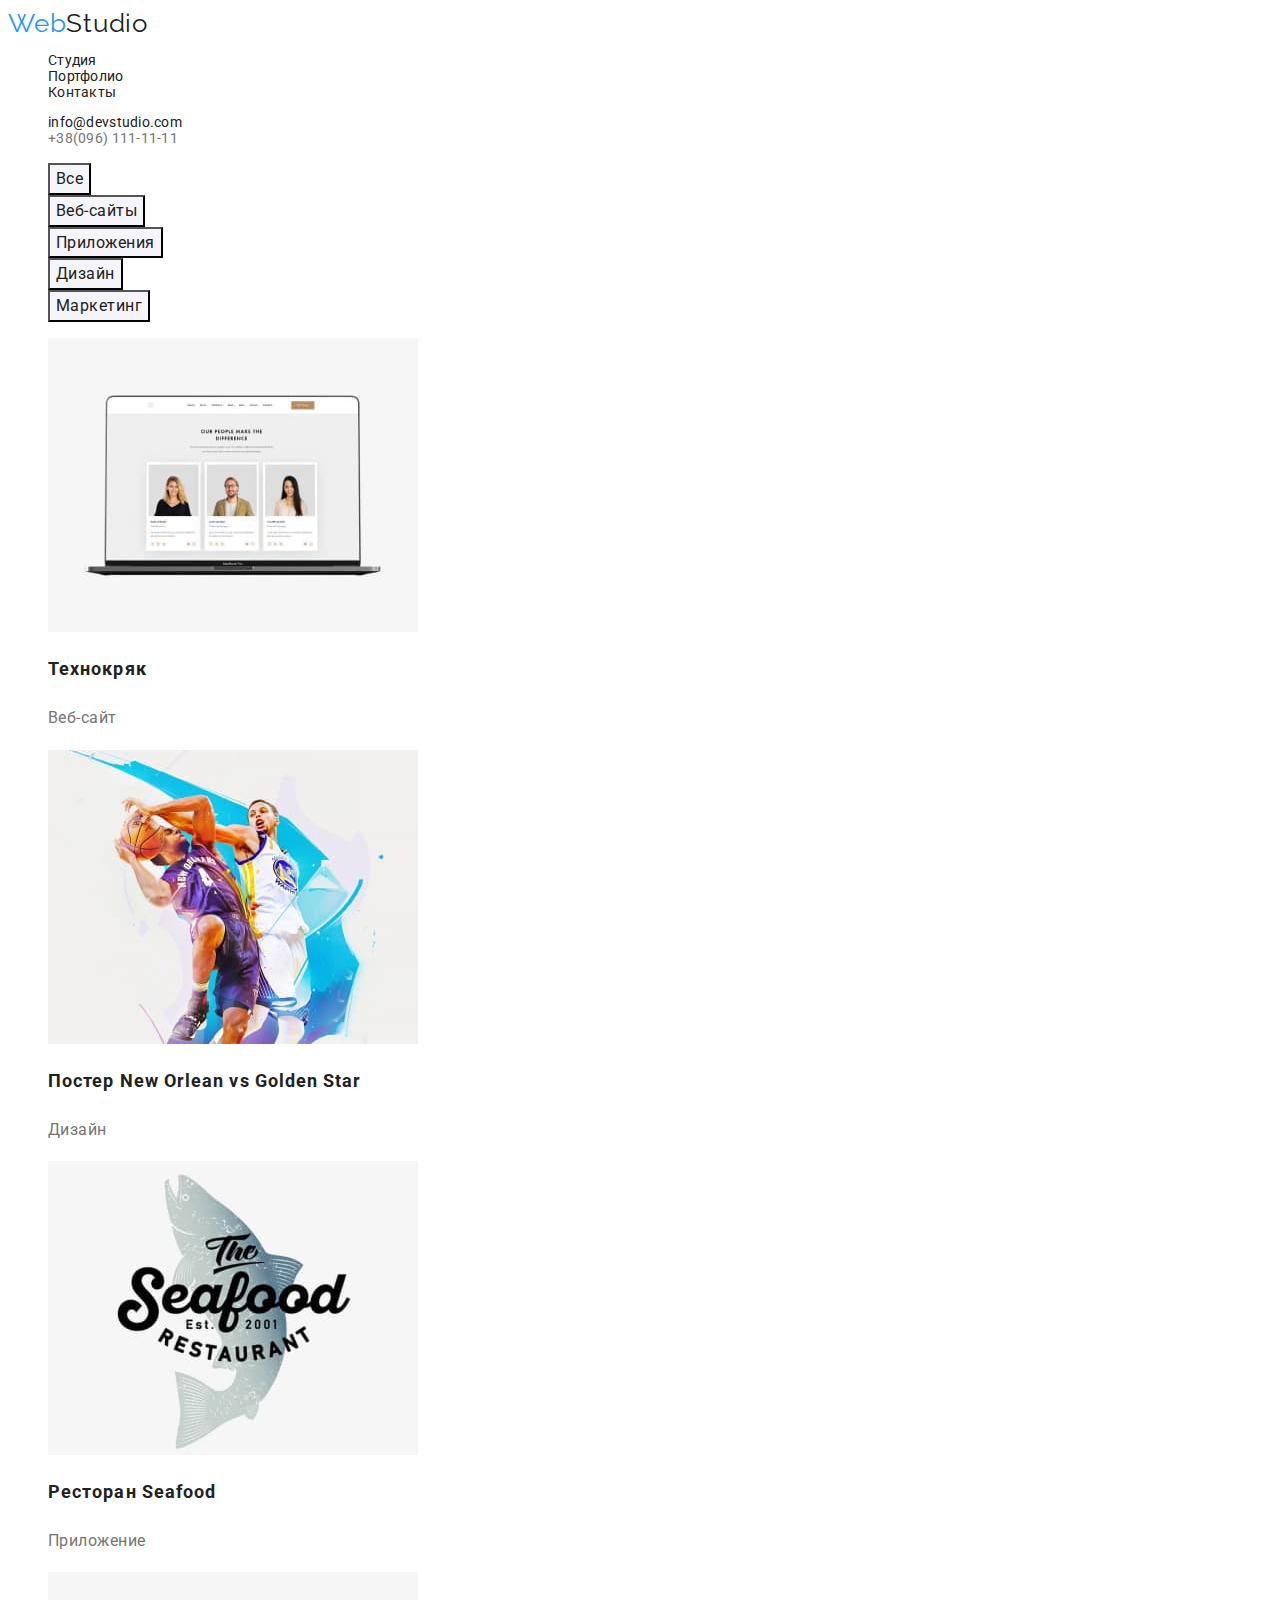
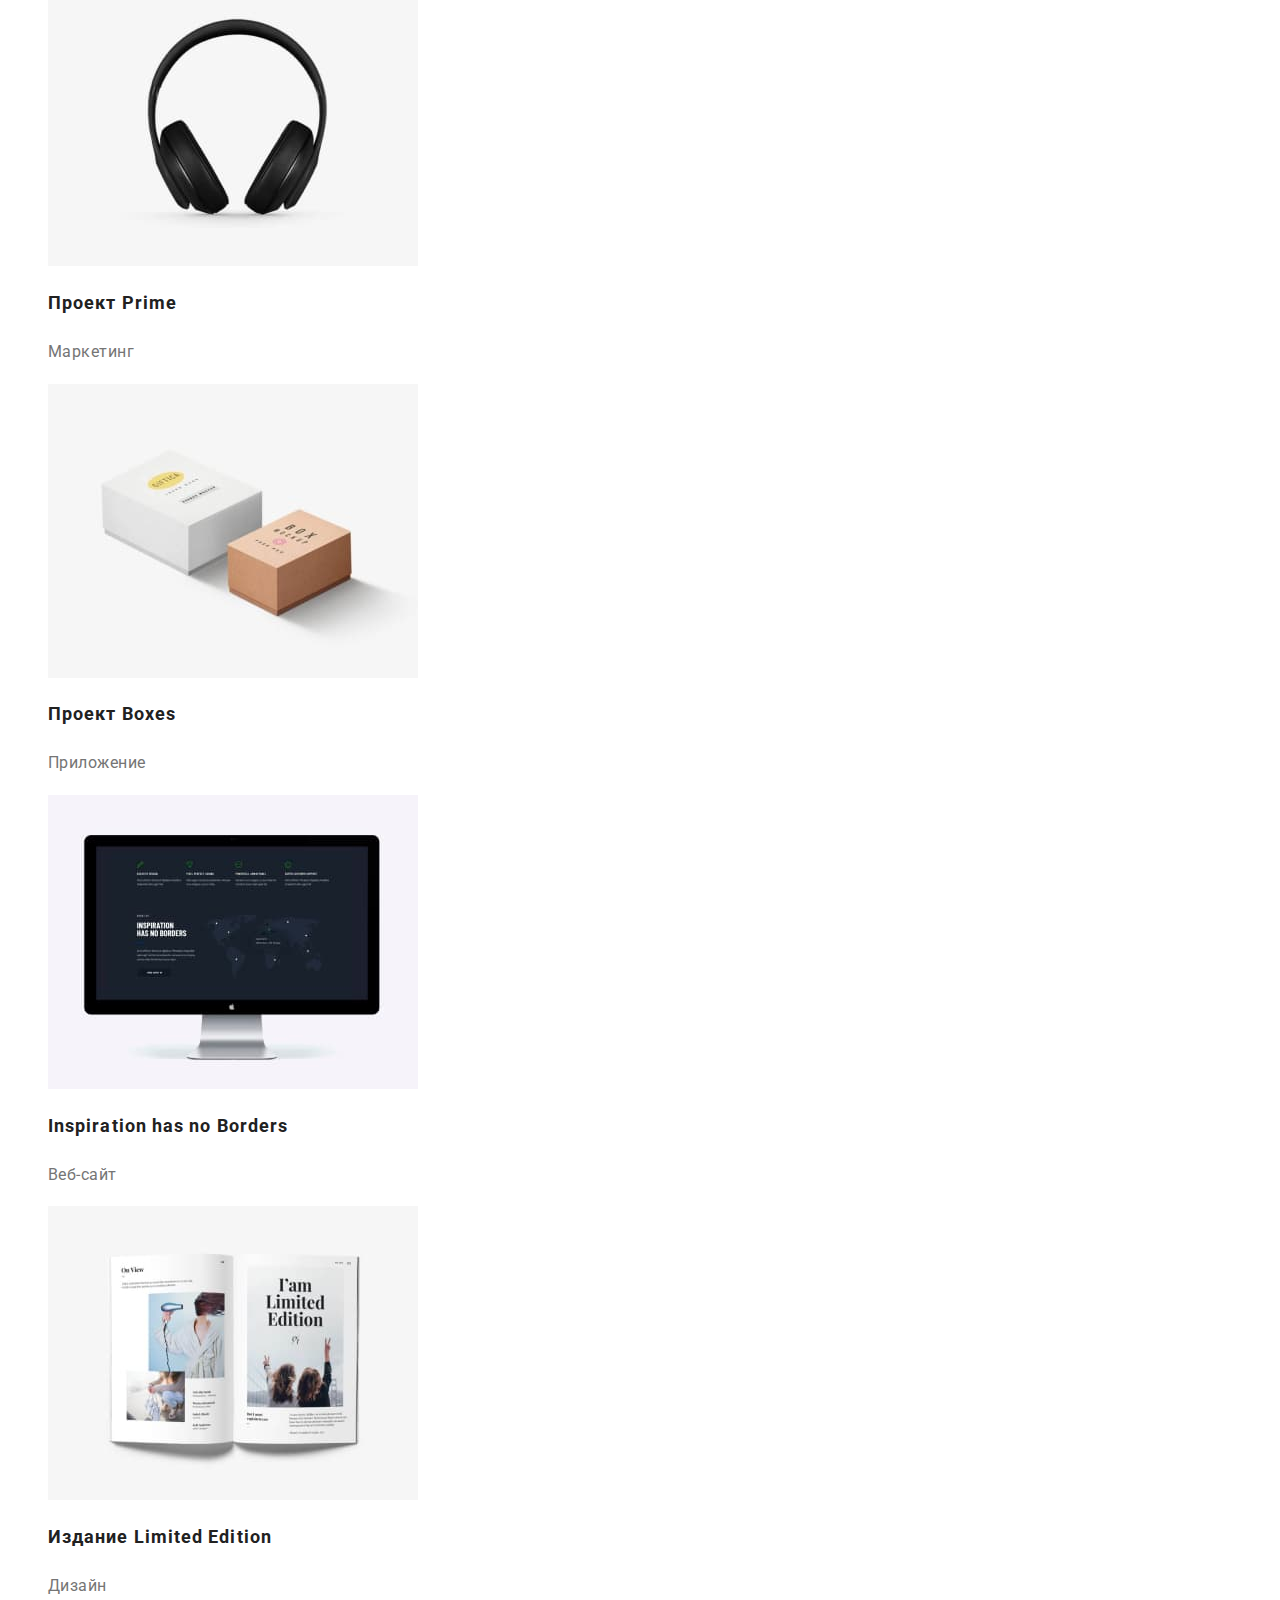
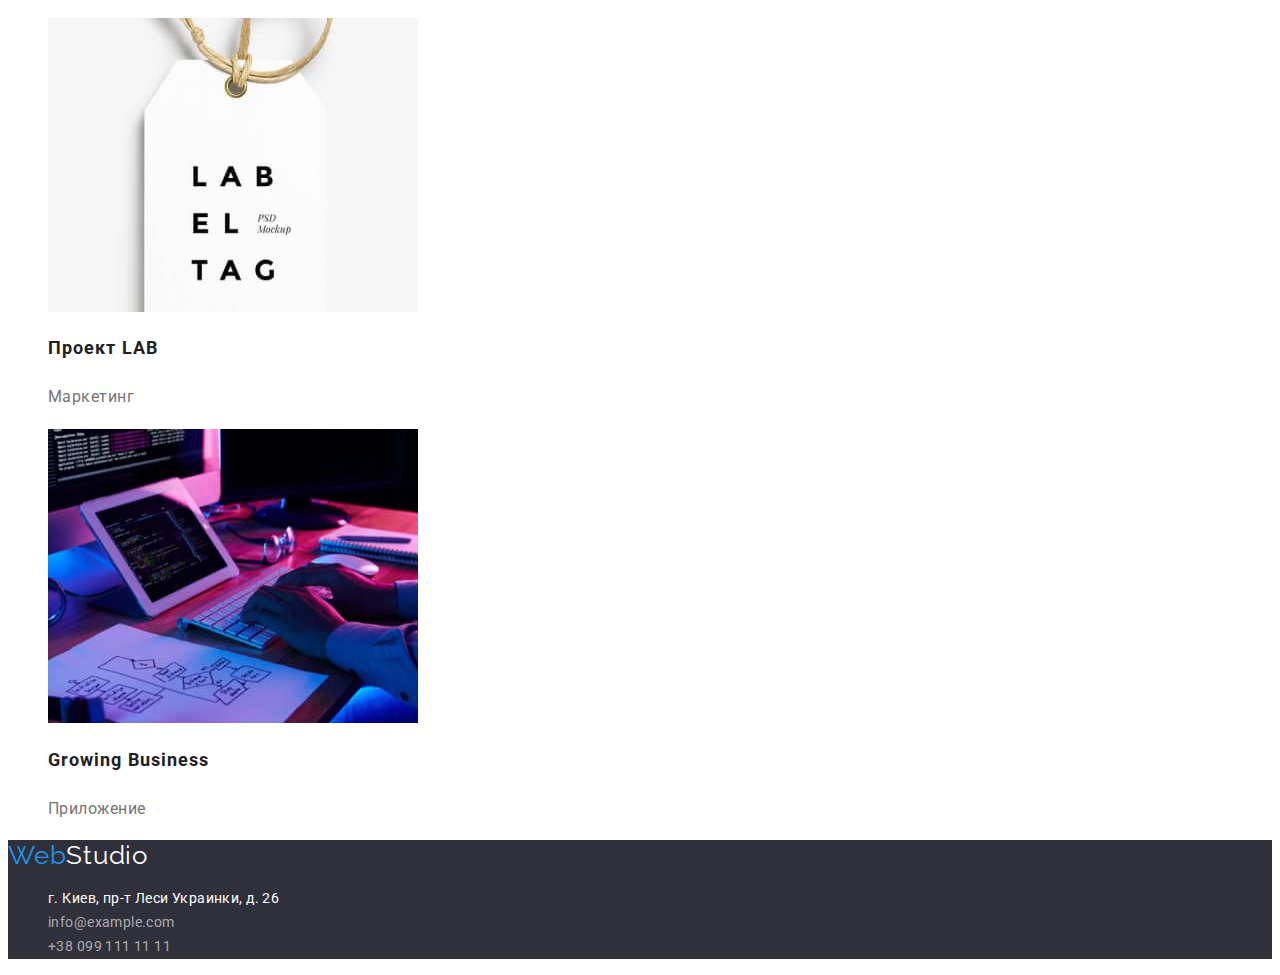
==== portfolio.html @ 8a054f88 "Add files via upload" ====
<!DOCTYPE html>
<html lang="ru">
<head>
    <meta charset="UTF-8">
    <meta http-equiv="X-UA-Compatible" content="IE=edge">
    <meta name="viewport" content="width=device-width, initial-scale=1.0">
    <title>Document</title>
    <link rel="preconnect" href="https://fonts.googleapis.com">
    <link rel="preconnect" href="https://fonts.gstatic.com" crossorigin>
    <link href="https://fonts.googleapis.com/css2?family=Raleway:wght@700&family=Roboto:wght@900&display=swap" rel="stylesheet">
    <link rel="stylesheet" href="./css/styles.css">
</head>
<body>
    <!--header-->
    <header class="page-header">
        <nav class="navigation">
            <a href="https://www.webstudio.kiev.ua/" class="logo"><span class="slogan">Web</span><span class="header-slogan">Studio</span>
            </a>
            <ul class="site-nav list">
                <li><a href="./index.html" class="list">Студия</a></li>
                <li><a href="./portfolio.html" class="list">Портфолио</a></li>
                <li><a href="" class="list">Контакты</a></li>
            </ul>
            <ul class="auth-nav list">
                <li><a href="mailto:info@devstudio.com" class="list">info@devstudio.com</a></li>
                <li><a href="tel:+380961111111" class="widget__link">+38(096) 111-11-11</a></li>
            </ul>
        </nav>
    </header>
    <!--button-->
    <main>
        <section>
            <h1 class="section-button-title">Кнопки</h1>
            <ul class="button-list">
                <li><button class="button-item" type="button"><span class="main-button-desc">Все</span></button></li>
                <li><button class="button-item" type="button"><span class="main-button-desc">Веб-сайты</span></button></li>
                <li><button class="button-item" type="button"><span class="main-button-desc">Приложения</span></button></li>
                <li><button class="button-item" type="button"><span class="main-button-desc">Дизайн</span></button></li>
                <li><button class="button-item" type="button"><span class="main-button-desc">Маркетинг</span></button></li>
            </ul>
        <!--img-->
            <ul class="section-img-list">
                <li><img src="./images/notebook.jpg" alt="notebook" width="370" height="294" class="section-img-item" />
                    <h2 class="section-img-desc">Технокряк</h2>
                    <p class="section-img-text">Веб-сайт</p>
                </li>
                <li><img src="./images/plays-basketball.jpg" alt="plays-basketball" width="370" height="294" class="section-img-item" />
                    <h2 class="section-img-desc">Постер New Orlean vs Golden Star</h2>
                    <p class="section-img-text">Дизайн</p>
                </li>
                <li><img src="./images/logo-fish.jpg" alt="logo-fish" width="370" height="294" class="section-img-item" />
                    <h2 class="section-img-desc">Ресторан Seafood</h2>
                    <p class="section-img-text">Приложение</p>
                </li>
                <li><img src="./images/headphones.jpg" alt="headphones" width="370" height="294" class="section-img-item" />
                    <h2 class="section-img-desc">Проект Prime</h2>
                    <p class="section-img-text">Маркетинг</p>
                </li>
                <li><img src="./images/boxes.jpg" alt="boxes" width="370" height="294" class="section-img-item" />
                    <h2 class="section-img-desc">Проект Boxes</h2>
                    <p class="section-img-text">Приложение</p>
                </li>
                <li><img src="./images/monitor.jpg" alt="monitor" width="370" height="294" class="section-img-item" />
                    <h2 class="section-img-desc">Inspiration has no Borders</h2>
                    <p class="section-img-text">Веб-сайт</p>
                </li>
                <li><img src="./images/magazine.jpg" alt="magazine" width="370" height="294" class="section-img-item" />
                    <h2 class="section-img-desc">Издание Limited Edition</h2>
                    <p class="section-img-text">Дизайн</p>
                </li>
                <li><img src="./images/label.jpg" alt="label" width="370" height="294" class="section-img-item" />
                    <h2 class="section-img-desc">Проект LAB</h2>
                    <p class="section-img-text">Маркетинг</p>
                </li>
                <li><img src="./images/write_text.jpg" alt="write_text" width="370" height="294" class="section-img-item" />
                    <h2 class="section-img-desc">Growing Business</h2>
                    <p class="section-img-text">Приложение</p>
                </li>
            </ul>
    </section>
    </main>
    <!--footer-->
    <footer class="footer">
        <a href="https://www.webstudio.kiev.ua/"><span class="slogan">Web</span><span class="footer-slogan">Studio</span>
        </a>
            <address class="footer-section">
                <ul class="footer-list">
                    <li><a href="https://goo.gl/maps/FGa6e7uZkRnRcy78A" target="_blank" rel="noreferrer noopener" class="footer-item"><span class="footer-item-link">г. Киев, пр-т Леси Украинки, д. 26</span></a></li>
                    <li><a href="mailto:info@example.com" target="_blank" rel="noreferrer noopener" class="footer-item">info@example.com</a></li>
                    <li><a href="tel:+380991111111" class="footer-item">+38 099 111 11 11</a></li>
                </ul>
            </address>
    </footer>
</body>
</html>
---- css/styles.css ----
:root {
--accent-color: #2196F3;
--accent-text: Roboto;
--accent-text-color: #212121;
--accent-background-color: #ffffff;
--aside-text: #757575;
}


/* header */
.body {
    font-size: 14px;
    letter-spacing: 0.03em;
    background-color: var(--accent-background-color);
    font-family: var(--accent-text);
    color: var(--accent-text-color);
}
.page {
    background: var(--accent-background-color);
    color: var(--accent-text-color);
}

.logo {
    font-family: Raleway;
    color: var(--accent-text-color);
    text-decoration: none;
}

.slogan {
   color:  var(--accent-color);
   font-family: Raleway;
   font-size: 26px;
   line-height: 1.19;
   letter-spacing: 0.03em;
}
.header-slogan {
    font-family: Raleway;
    font-size: 26px;
    line-height: 1.19;
    letter-spacing: 0.03em;
    color: var(--accent-text-color);
}
.header-slogan:hover,
.header-slogan:focus {
    color:  var(--accent-color);
}

/* site-nav */
.list {
    font-family: var(--accent-text);
    list-style: none;
    text-decoration: none;
    font-size: 14px;
    line-height: 1.14;
    letter-spacing: 0.02em;
}

.site-nav .list {
    color: var(--accent-text-color);
}

.site-nav .list:hover,
.site-nav .list:focus {
    color:  var(--accent-color);
}

.auth-nav .list {
    color: var(--accent-text-color);
}

.widget__link {
    color: var(--aside-text);
    text-decoration: none;
}

.auth-nav .list:hover,
.auth-nav .list:focus,
.auth-nav .widget__link:hover,
.auth-nav .widget__link:focus {
    color:  var(--accent-color);
}

/* hero */
.section-main {
    background-color: #2f303a;
    width: 1600px;
    height: 600px;
    left: 0px;
    top: 80px;
}
.section-main-caption{
    font-family: var(--accent-text);
    font-size: 44px;
    line-height: 1.36;
    text-align: center;
    letter-spacing: 0.06em;
    text-transform: uppercase;
    color: var(--accent-background-color);
}
/*button*/
.main-button {
    cursor: pointer;
    position: absolute;
    width: 200px;
    height: 50px;
    left: 700px;
    top: 430px;  
    background: var(--accent-color);
    box-shadow: 0px 4px 4px rgba(0, 0, 0, 0.15);
    border-radius: 4px;
}
.main-button-text {
    font-family: var(--accent-text);
    font-size: 16px;
    line-height: 1.87;
    display: flex;
    align-items: center;
    text-align: center;
    letter-spacing: 0.06em;
    color: var(--accent-background-color);
}
.main-button:hover,
.main-button:focus {
    background: var(--accent-background-color);
}

.hidden {
    display: none;
}
/*end button*/

.section-content{
    list-style: none;
}
.section-content-subtitle {
    font-family: var(--accent-text);
    font-size: 14px;
    line-height: 1.14;
    letter-spacing: 0.03em;
    text-transform: uppercase;
    color: var(--accent-text-color);
}
.section-content-text {
    font-family: var(--accent-text);
    font-size: 14px;
    line-height: 1.71;
    letter-spacing: 0.03em;
    color: var(--aside-text);
}
.subject {
    font-family: var(--accent-text);
    font-size: 36px;
    line-height: 1.16;
    text-align: center;
    letter-spacing: 0.03em;
    color: var(--accent-text-color);
}
.section-img {
    list-style: none;
}
/*portfolio*/
.portfolio {
    background: #F5F4FA;
}
.description {
    font-family: var(--accent-text);
    font-size: 36px;
    line-height: 1.17;
    text-align: center;
    letter-spacing: 0.03em;
    color: var(--accent-text-color);
}
.userpic {
    list-style: none;
    background: var(--accent-background-color);
}
.user-desk {
    font-family: var(--accent-text);
    font-size: 16px;
    line-height: 1.19;
    text-align: center;
    letter-spacing: 0.03em;
    color: var(--accent-text-color);
}
.user-desk-item {
    font-family: var(--accent-text);
    font-size: 16px;
    line-height: 1.19;
    text-align: center;
    letter-spacing: 0.03em;
    color: var(--aside-text);
}
/*footer*/
.footer {
    background: #2F303A;
}
.footer a {
    text-decoration: none;
}
.footer-slogan {
    font-family: Raleway;
    font-size: 26px;
    line-height: 1.19;
    letter-spacing: 0.03em;
    color: var(--accent-background-color);
}

.footer-slogan:hover,
.footer-slogan:focus {
    color: var(--accent-color);
}

.footer-list {
    list-style: none;
    text-decoration: none;
}
.footer-item {
    font-family: var(--accent-text);
    font-style: normal;
    text-decoration: none;
    font-size: 14px;
    line-height: 1.71;
    letter-spacing: 0.03em;
    color: rgba(255, 255, 255, 0.6);
}
.footer-item-link {
    font-family: var(--accent-text);
    font-size: 14px;
    line-height: 1.71;
    letter-spacing: 0.03em;
    color: var(--accent-background-color);
}
.footer-list .footer-item:hover,
.footer-list .footer-item:focus {
    color: var(--accent-color);
}

.footer-item-link:hover,
.footer-item-link:focus {
    color: var(--accent-color);
}
/*=====portfolio=====*/
/*button*/
.button-list {
    list-style: none;
}
.section-button-title {
    display: none;
}
.button-item {
    cursor: pointer;
    background: #F5F4FA;
}
.main-button-desc {
    font-family: var(--accent-text);
    font-style: normal;
    font-size: 16px;
    line-height: 1.62;
    letter-spacing: 0.03em;
    color: var(--accent-text-color);
}
.button-item:hover,
.button-item:focus {
    background: var(--accent-color);
}
.main-button-desc:hover,
.main-button-desc:focus {
    color: var(--accent-background-color);
}
/*img*/
.section-img-list {
    list-style: none;
}
.section-img-desc {
    font-family: var(--accent-text);
    font-weight: bold;
    font-size: 18px;
    line-height: 2;
    letter-spacing: 0.06em;
    color: var(--accent-text-color);
}
.section-img-text {
    font-family: var(--accent-text);
    font-weight: normal;
    font-size: 16px;
    line-height: 1.9;
    letter-spacing: 0.03em;
    color: var(--aside-text);
}
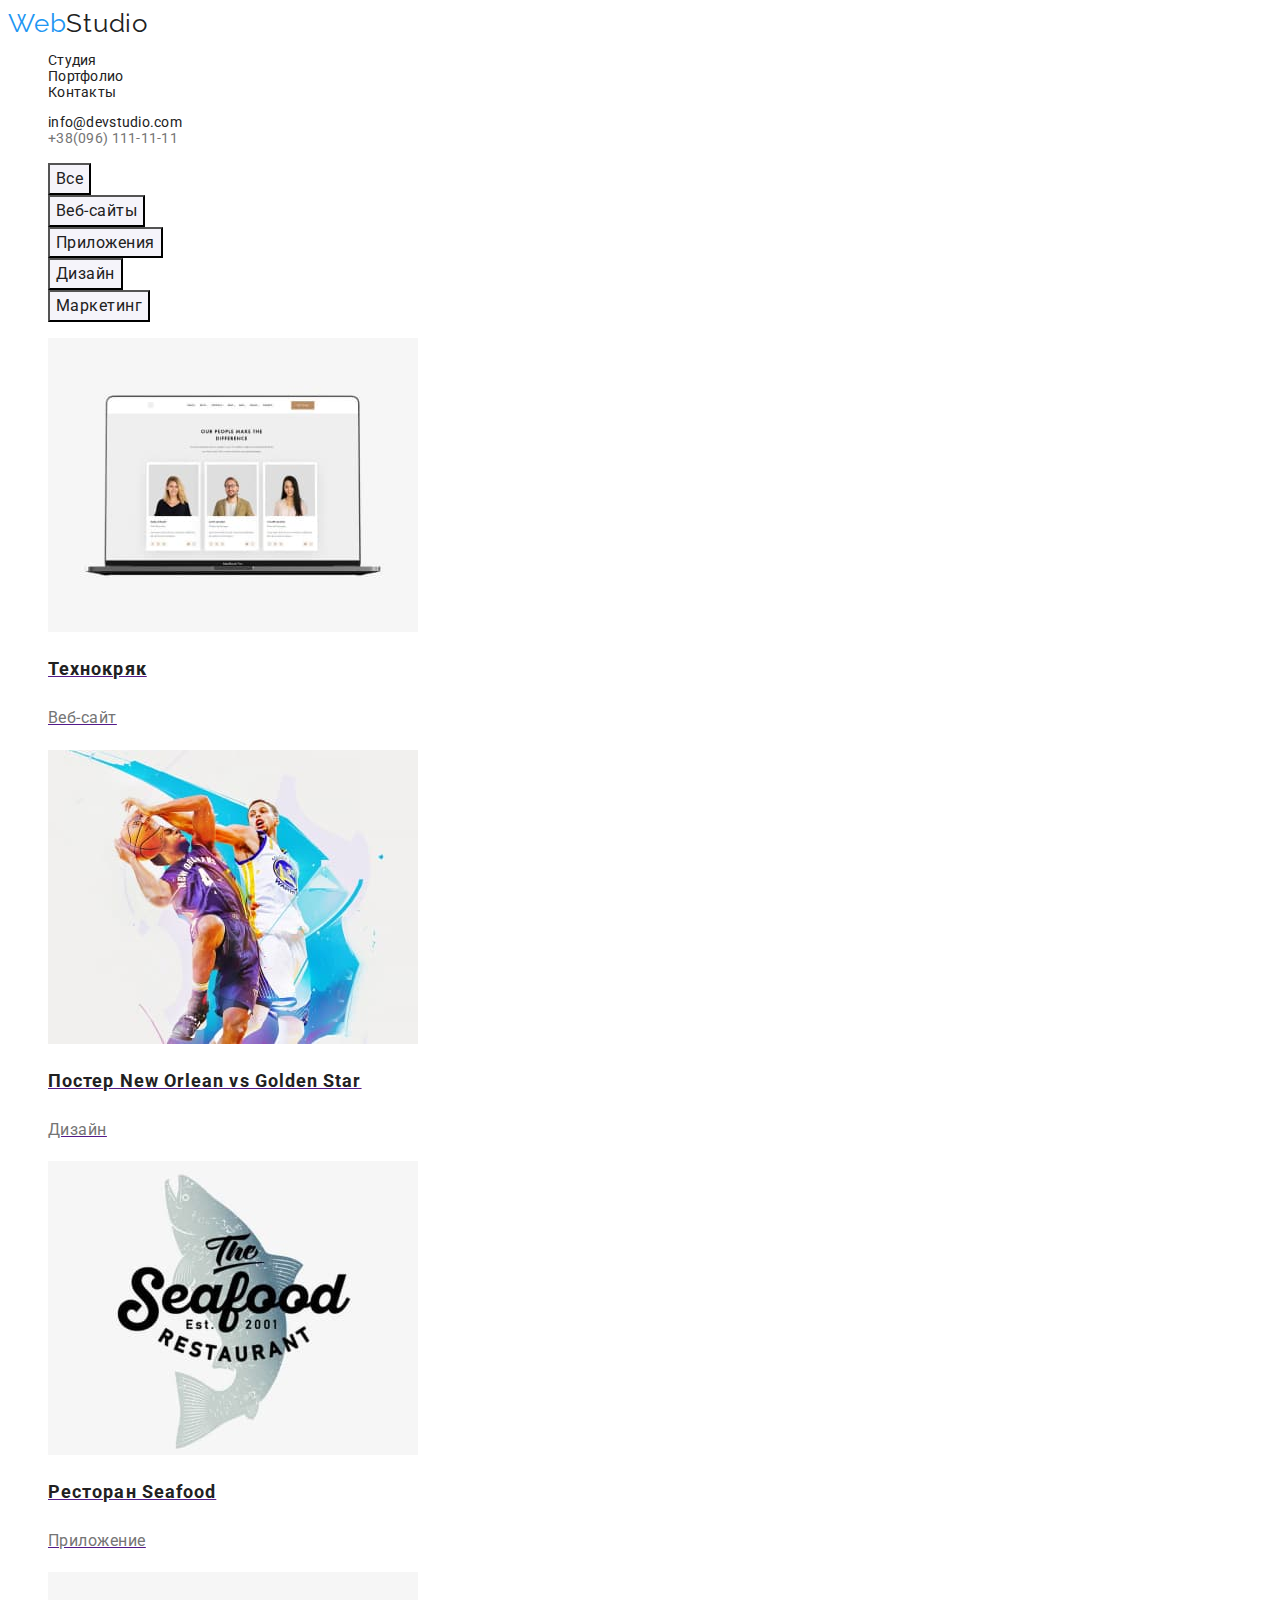
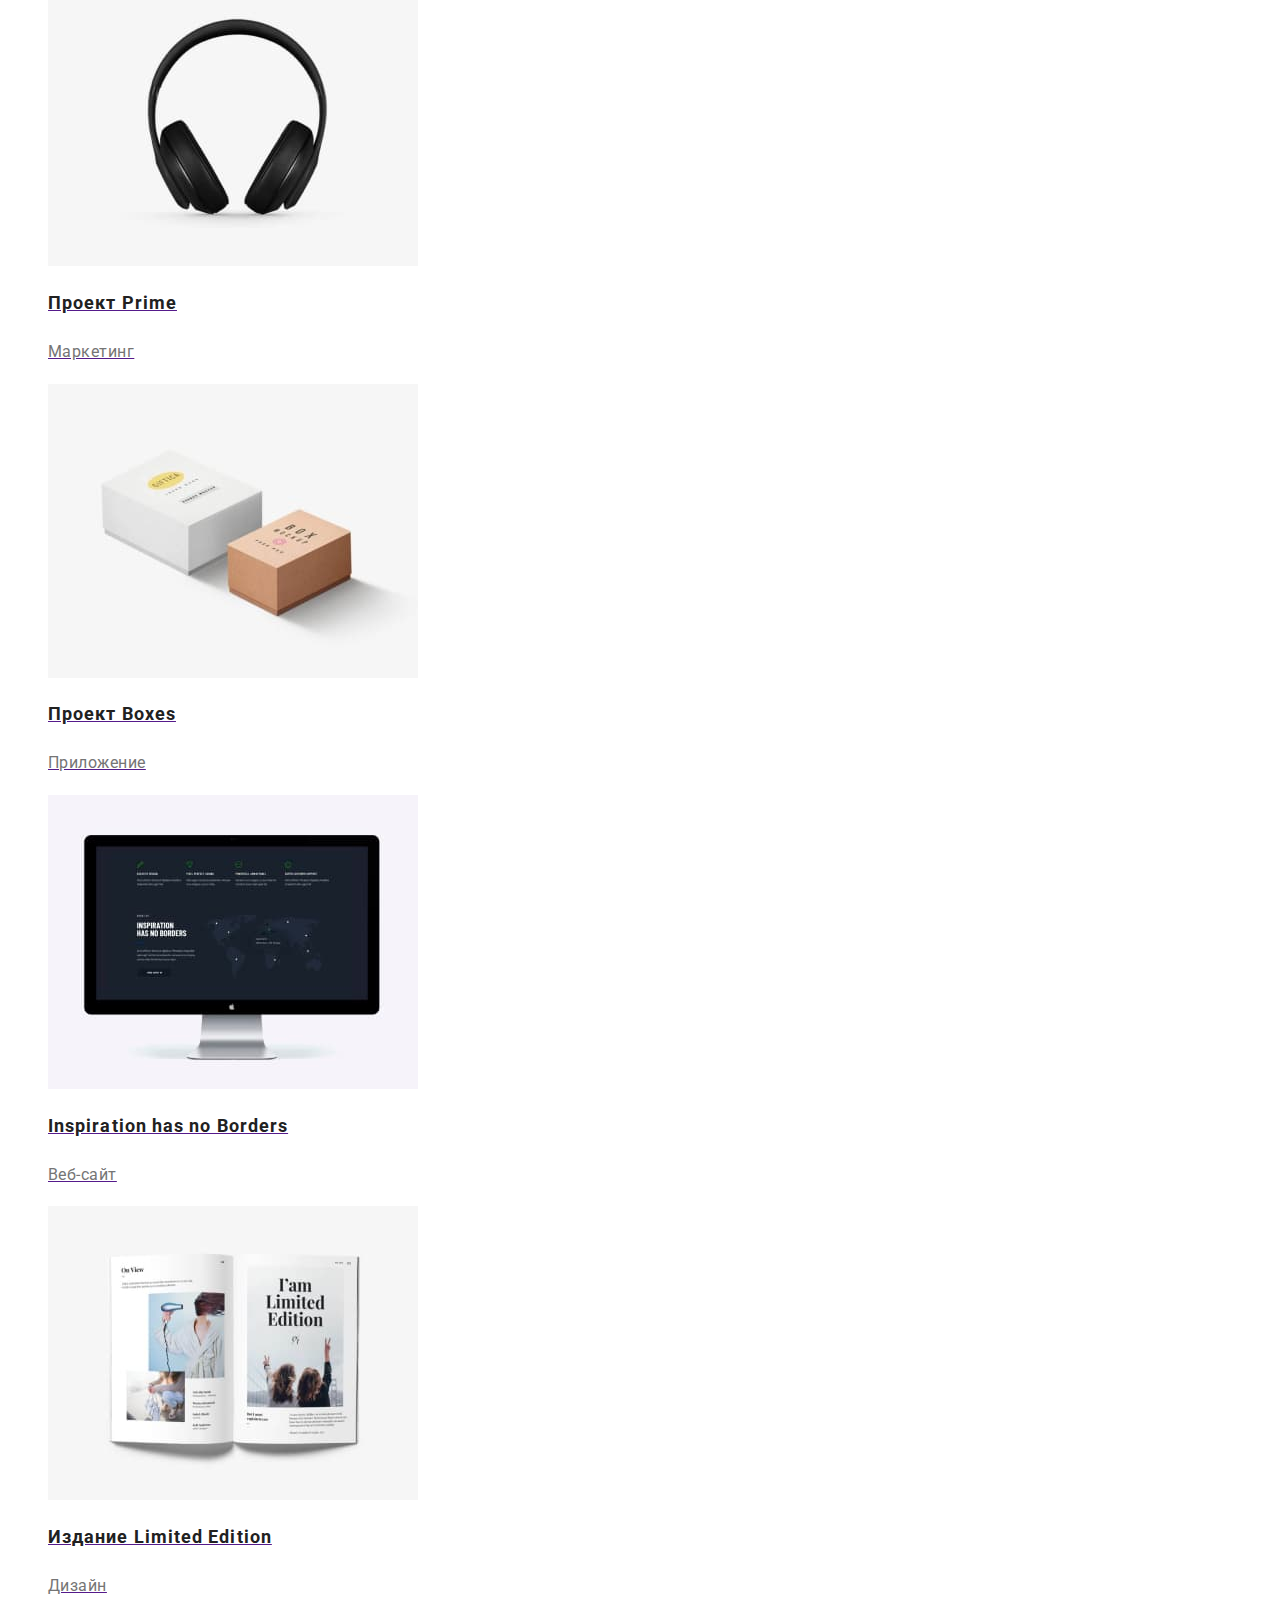
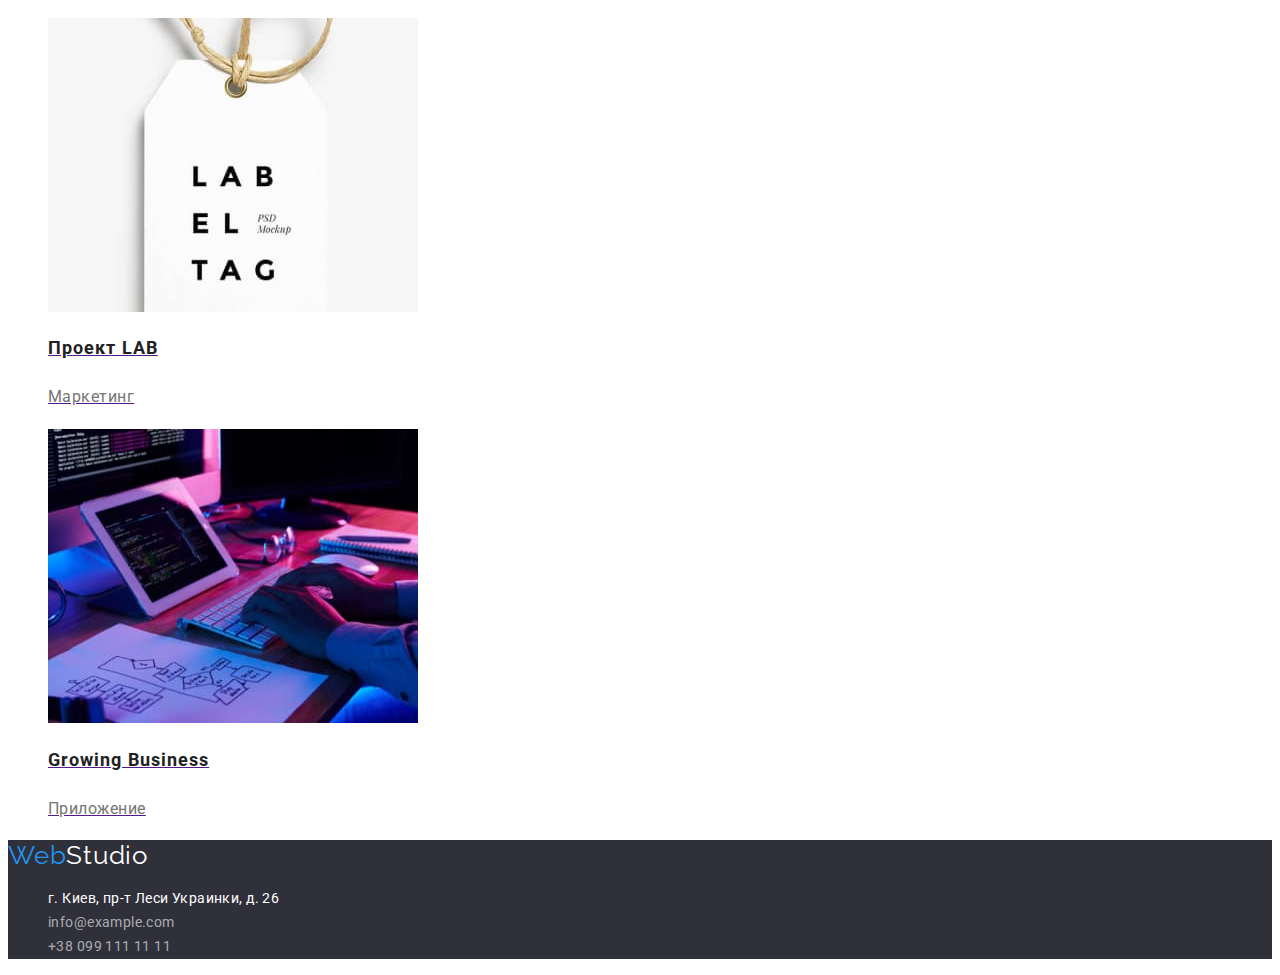
==== commit 0a8b6cec: "Update portfolio.html" ====
--- a/portfolio.html
+++ b/portfolio.html
@@ -7,7 +7,7 @@
     <title>Document</title>
     <link rel="preconnect" href="https://fonts.googleapis.com">
     <link rel="preconnect" href="https://fonts.gstatic.com" crossorigin>
-    <link href="https://fonts.googleapis.com/css2?family=Raleway:wght@700&family=Roboto:wght@900&display=swap" rel="stylesheet">
+    <link href="https://fonts.googleapis.com/css2?family=Raleway:wght@700&family=Roboto:wght@400;500;700;900&display=swap" rel="stylesheet">
     <link rel="stylesheet" href="./css/styles.css">
 </head>
 <body>
@@ -40,41 +40,41 @@
             </ul>
         <!--img-->
             <ul class="section-img-list">
-                <li><img src="./images/notebook.jpg" alt="notebook" width="370" height="294" class="section-img-item" />
+                <li><a href="" title="Технокряк" rel="nofollow noopener"><img src="./images/notebook.jpg" alt="notebook" width="370" height="294" class="section-img-item" />
                     <h2 class="section-img-desc">Технокряк</h2>
-                    <p class="section-img-text">Веб-сайт</p>
+                    <p class="section-img-text">Веб-сайт</p></a>
                 </li>
-                <li><img src="./images/plays-basketball.jpg" alt="plays-basketball" width="370" height="294" class="section-img-item" />
+                <li><a href="" title="Постер New Orlean vs Golden Star" rel="nofollow noopener"><img src="./images/plays-basketball.jpg" alt="plays-basketball" width="370" height="294" class="section-img-item" />
                     <h2 class="section-img-desc">Постер New Orlean vs Golden Star</h2>
-                    <p class="section-img-text">Дизайн</p>
+                    <p class="section-img-text">Дизайн</p></a>
                 </li>
-                <li><img src="./images/logo-fish.jpg" alt="logo-fish" width="370" height="294" class="section-img-item" />
+                <li><a href="" title="Ресторан Seafood" rel="nofollow noopener"><img src="./images/logo-fish.jpg" alt="logo-fish" width="370" height="294" class="section-img-item" />
                     <h2 class="section-img-desc">Ресторан Seafood</h2>
-                    <p class="section-img-text">Приложение</p>
+                    <p class="section-img-text">Приложение</p></a>
                 </li>
-                <li><img src="./images/headphones.jpg" alt="headphones" width="370" height="294" class="section-img-item" />
+                <li><a href="" title="Проект Prime" rel="nofollow noopener"><img src="./images/headphones.jpg" alt="headphones" width="370" height="294" class="section-img-item" />
                     <h2 class="section-img-desc">Проект Prime</h2>
-                    <p class="section-img-text">Маркетинг</p>
+                    <p class="section-img-text">Маркетинг</p></a>
                 </li>
-                <li><img src="./images/boxes.jpg" alt="boxes" width="370" height="294" class="section-img-item" />
+                <li><a href="" title="Проект Boxes" rel="nofollow noopener"><img src="./images/boxes.jpg" alt="boxes" width="370" height="294" class="section-img-item" />
                     <h2 class="section-img-desc">Проект Boxes</h2>
-                    <p class="section-img-text">Приложение</p>
+                    <p class="section-img-text">Приложение</p></a>
                 </li>
-                <li><img src="./images/monitor.jpg" alt="monitor" width="370" height="294" class="section-img-item" />
+                <li><a href="" title="Inspiration has no Borders" rel="nofollow noopener"><img src="./images/monitor.jpg" alt="monitor" width="370" height="294" class="section-img-item" />
                     <h2 class="section-img-desc">Inspiration has no Borders</h2>
-                    <p class="section-img-text">Веб-сайт</p>
+                    <p class="section-img-text">Веб-сайт</p></a>
                 </li>
-                <li><img src="./images/magazine.jpg" alt="magazine" width="370" height="294" class="section-img-item" />
+                <li><a href="" title="Издание Limited Edition" rel="nofollow noopener"><img src="./images/magazine.jpg" alt="magazine" width="370" height="294" class="section-img-item" />
                     <h2 class="section-img-desc">Издание Limited Edition</h2>
-                    <p class="section-img-text">Дизайн</p>
+                    <p class="section-img-text">Дизайн</p></a>
                 </li>
-                <li><img src="./images/label.jpg" alt="label" width="370" height="294" class="section-img-item" />
+                <li><a href="" title="Проект LAB" rel="nofollow noopener"><img src="./images/label.jpg" alt="label" width="370" height="294" class="section-img-item" />
                     <h2 class="section-img-desc">Проект LAB</h2>
-                    <p class="section-img-text">Маркетинг</p>
+                    <p class="section-img-text">Маркетинг</p></a>
                 </li>
-                <li><img src="./images/write_text.jpg" alt="write_text" width="370" height="294" class="section-img-item" />
+                <li><a href="" title="Growing Business" rel="nofollow noopener"><img src="./images/write_text.jpg" alt="write_text" width="370" height="294" class="section-img-item" />
                     <h2 class="section-img-desc">Growing Business</h2>
-                    <p class="section-img-text">Приложение</p>
+                    <p class="section-img-text">Приложение</p></a>
                 </li>
             </ul>
     </section>
@@ -92,4 +92,4 @@
             </address>
     </footer>
 </body>
-</html>+</html>
--- a/css/styles.css
+++ b/css/styles.css
@@ -250,6 +250,7 @@
 .button-item {
     cursor: pointer;
     background: #F5F4FA;
+
 }
 .main-button-desc {
     font-family: var(--accent-text);
@@ -286,4 +287,4 @@
     line-height: 1.9;
     letter-spacing: 0.03em;
     color: var(--aside-text);
-}+}
